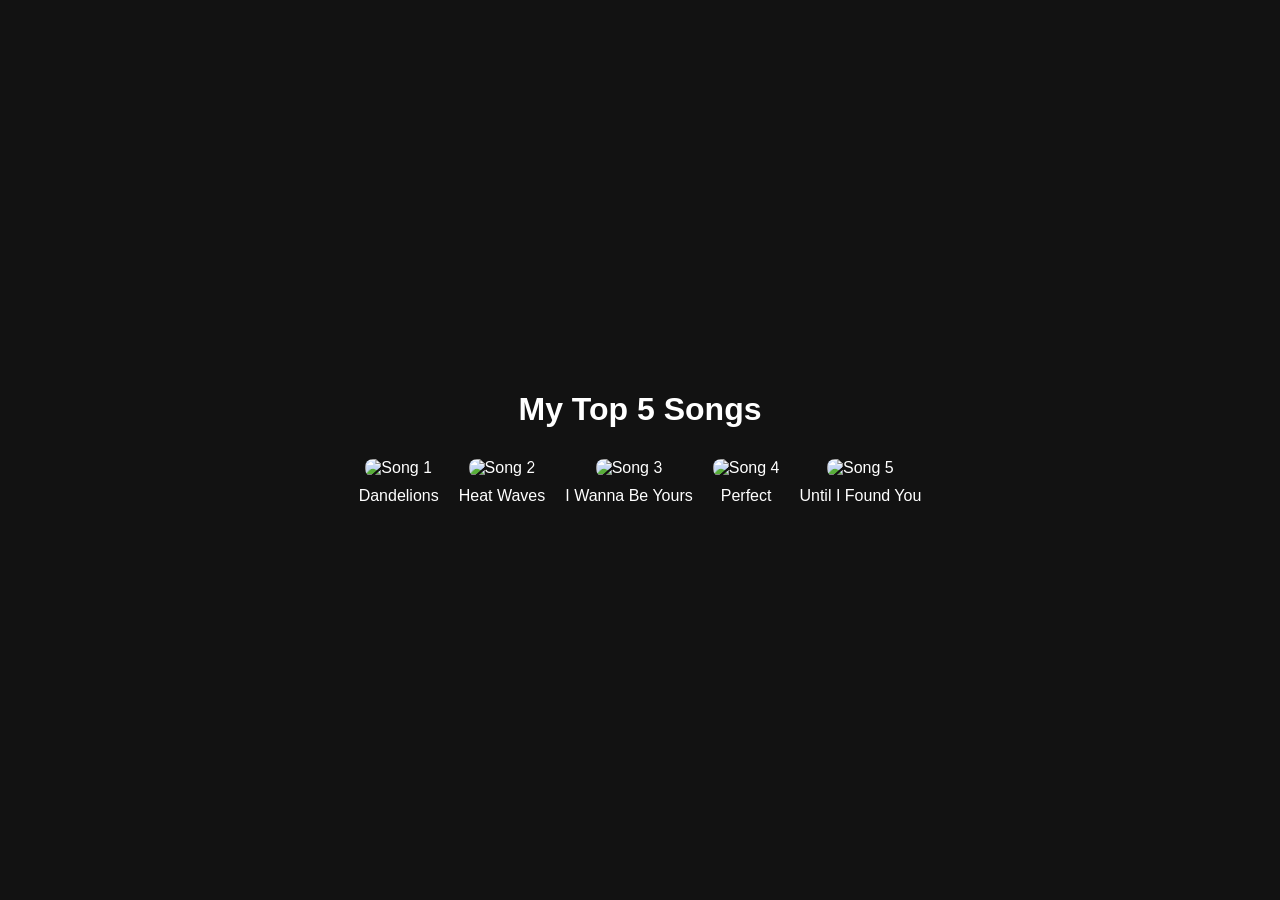
==== index.html @ 290b7932 "Update and rename songshtml.html to index.html" ====
<!DOCTYPE html>
<html lang="en">
<head>
    <meta charset="UTF-8">
    <meta name="viewport" content="width=device-width, initial-scale=1.0">
    <title>Music Player</title>
    <link rel="stylesheet" href="./songscss.css">
</head>
<body>
   
    <div class="music-container">
        <h1>My Top 5 Songs</h1>
        <div class="song-list">
            <div class="song" data-song="music/Dandelions.mp3.mp3">
                <img src="./images/dandelions.jpg" alt="Song 1">
                <p>Dandelions</p>
            </div>
            <div class="song" data-song="music/Heat Waves.mp3">
                <img src="./images/heatwaves.jpg" alt="Song 2">
                <p>Heat Waves</p>
            </div>
            <div class="song" data-song="music/I Wanna Be Yours.mp3">
                <img src="./images/iwannabeyours.jpg" alt="Song 3">
                <p>I Wanna Be Yours</p>
            </div>
            <div class="song" data-song="music/Perfect.mp3">
                <img src="./images/perfect.jpg" alt="Song 4">
                <p>Perfect</p>
            </div>
            <div class="song" data-song="music/Until I Found You.mp3">
                <img src="./images/untilifoundyou.jpg" alt="Song 5">
                <p>Until I Found You</p>
            </div>
        </div>
        <audio id="audioPlayer"></audio>
    </div>
    <script src="song.js"></script>
</body>
</html>
---- songscss.css ----
body {
    font-family: Arial, sans-serif;
    background-color: #121212;
    color: #ffffff;
    display: flex;
    justify-content: center;
    align-items: center;
    height: 100vh;
    margin: 0;
}

.music-container {
    text-align: center;
}

.song-list {
    display: flex;
    justify-content: space-around;
    flex-wrap: wrap;
    margin-top: 20px;
}

.song {
    cursor: pointer;
    margin: 10px;
}

.song img {
    width: 150px;
    height: 150px;
    border-radius: 8px;
    transition: transform 0.2s;
}

.song:hover img {
    transform: scale(1.1);
}

.song p {
    margin-top: 10px;
    font-size: 16px;
}
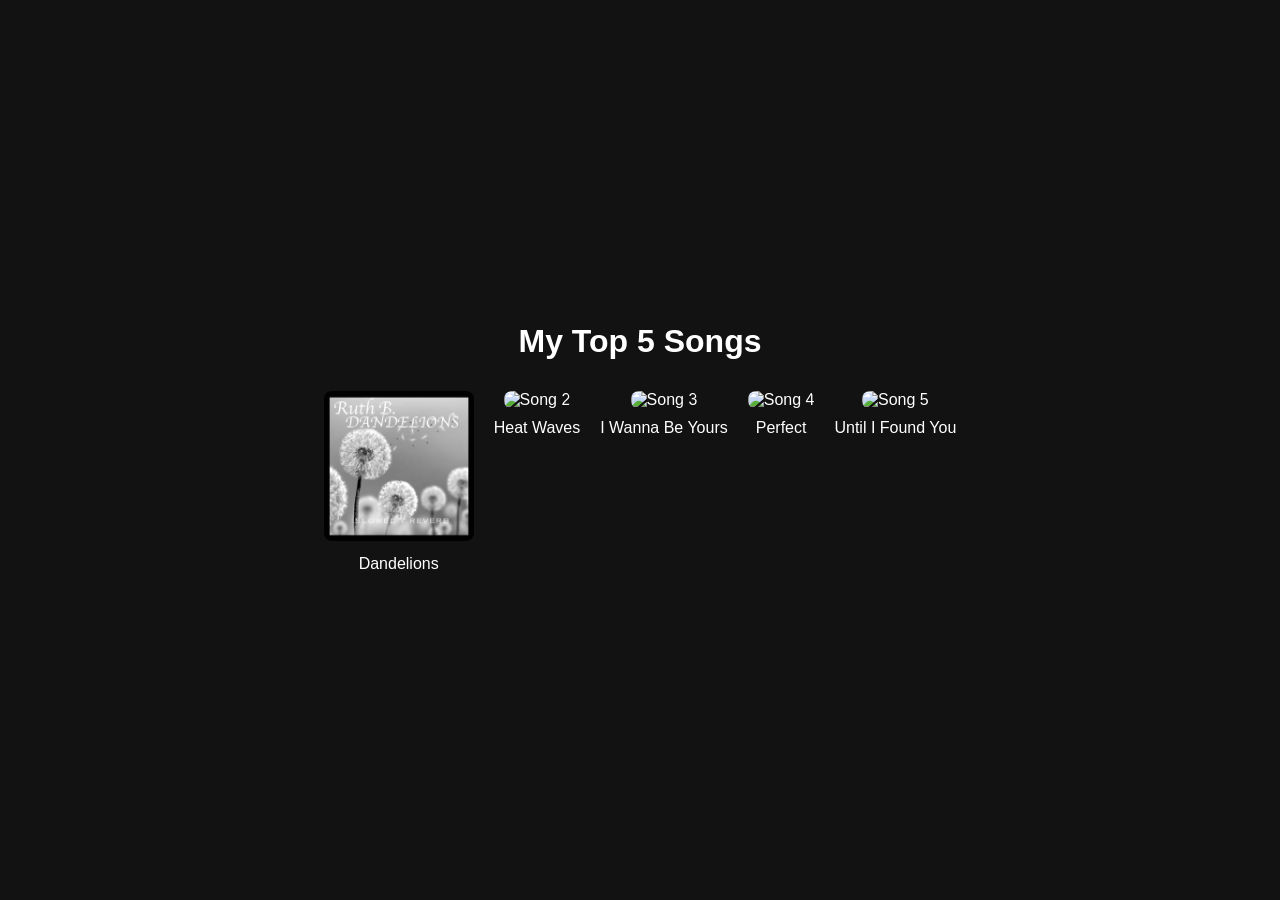
==== commit b8a3d70c: "Update index.html" ====
--- a/index.html
+++ b/index.html
@@ -11,24 +11,24 @@
     <div class="music-container">
         <h1>My Top 5 Songs</h1>
         <div class="song-list">
-            <div class="song" data-song="music/Dandelions.mp3.mp3">
-                <img src="./images/dandelions.jpg" alt="Song 1">
+            <div class="song" data-song="Dandelions.mp3.mp3">
+                <img src="dandelions.jpg" alt="Song 1">
                 <p>Dandelions</p>
             </div>
             <div class="song" data-song="music/Heat Waves.mp3">
-                <img src="./images/heatwaves.jpg" alt="Song 2">
+                <img src="images/heatwaves.jpg" alt="Song 2">
                 <p>Heat Waves</p>
             </div>
             <div class="song" data-song="music/I Wanna Be Yours.mp3">
-                <img src="./images/iwannabeyours.jpg" alt="Song 3">
+                <img src="images/iwannabeyours.jpg" alt="Song 3">
                 <p>I Wanna Be Yours</p>
             </div>
             <div class="song" data-song="music/Perfect.mp3">
-                <img src="./images/perfect.jpg" alt="Song 4">
+                <img src="images/perfect.jpg" alt="Song 4">
                 <p>Perfect</p>
             </div>
             <div class="song" data-song="music/Until I Found You.mp3">
-                <img src="./images/untilifoundyou.jpg" alt="Song 5">
+                <img src="images/untilifoundyou.jpg" alt="Song 5">
                 <p>Until I Found You</p>
             </div>
         </div>
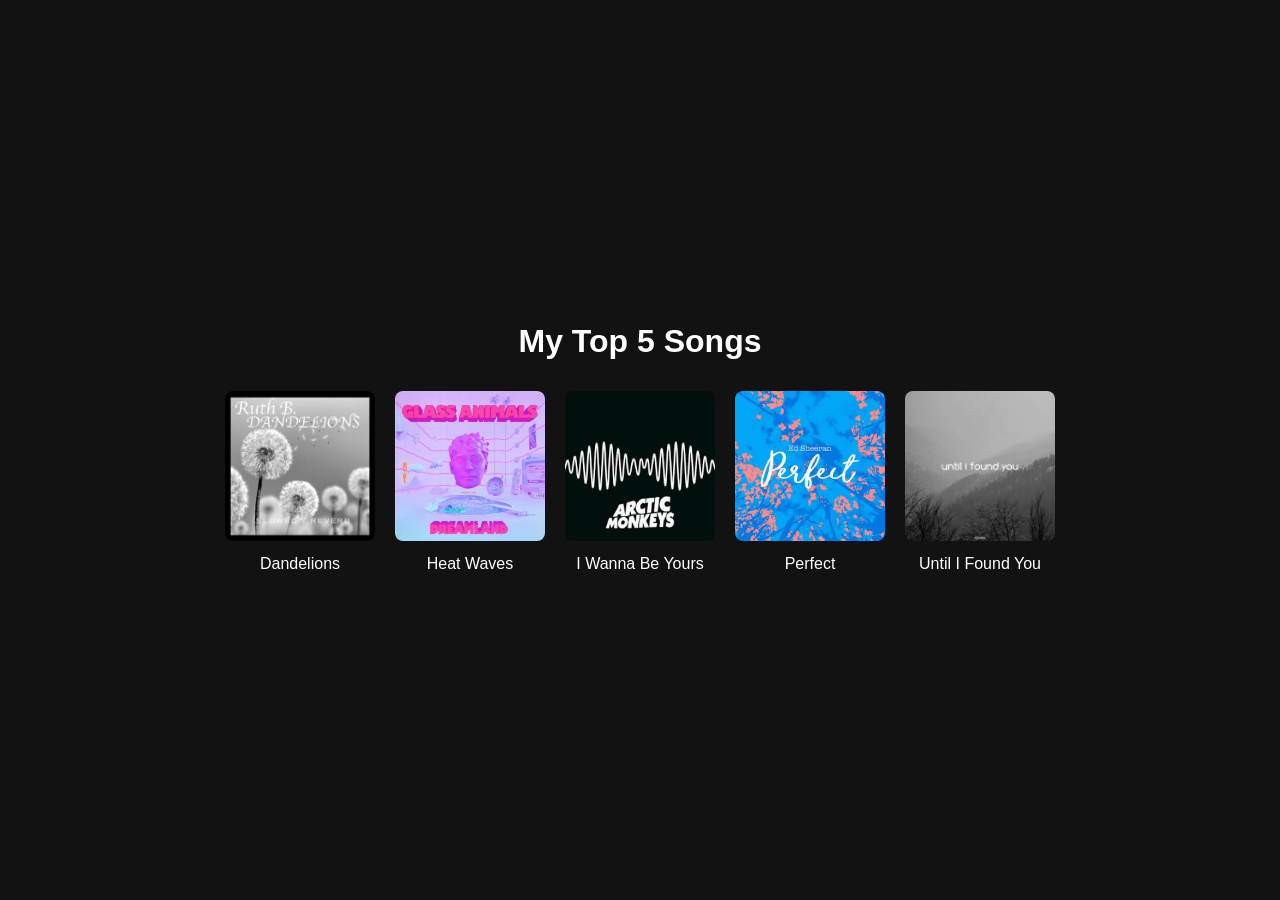
==== commit 83346452: "Update index.html" ====
--- a/index.html
+++ b/index.html
@@ -15,20 +15,20 @@
                 <img src="dandelions.jpg" alt="Song 1">
                 <p>Dandelions</p>
             </div>
-            <div class="song" data-song="music/Heat Waves.mp3">
-                <img src="images/heatwaves.jpg" alt="Song 2">
+            <div class="song" data-song="Heat Waves.mp3">
+                <img src="heatwaves.jpg" alt="Song 2">
                 <p>Heat Waves</p>
             </div>
-            <div class="song" data-song="music/I Wanna Be Yours.mp3">
-                <img src="images/iwannabeyours.jpg" alt="Song 3">
+            <div class="song" data-song="I Wanna Be Yours.mp3">
+                <img src="iwannabeyours.jpg" alt="Song 3">
                 <p>I Wanna Be Yours</p>
             </div>
-            <div class="song" data-song="music/Perfect.mp3">
-                <img src="images/perfect.jpg" alt="Song 4">
+            <div class="song" data-song="Perfect.mp3">
+                <img src="perfect.jpg" alt="Song 4">
                 <p>Perfect</p>
             </div>
-            <div class="song" data-song="music/Until I Found You.mp3">
-                <img src="images/untilifoundyou.jpg" alt="Song 5">
+            <div class="song" data-song="Until I Found You.mp3">
+                <img src="untilifoundyou.jpg" alt="Song 5">
                 <p>Until I Found You</p>
             </div>
         </div>
